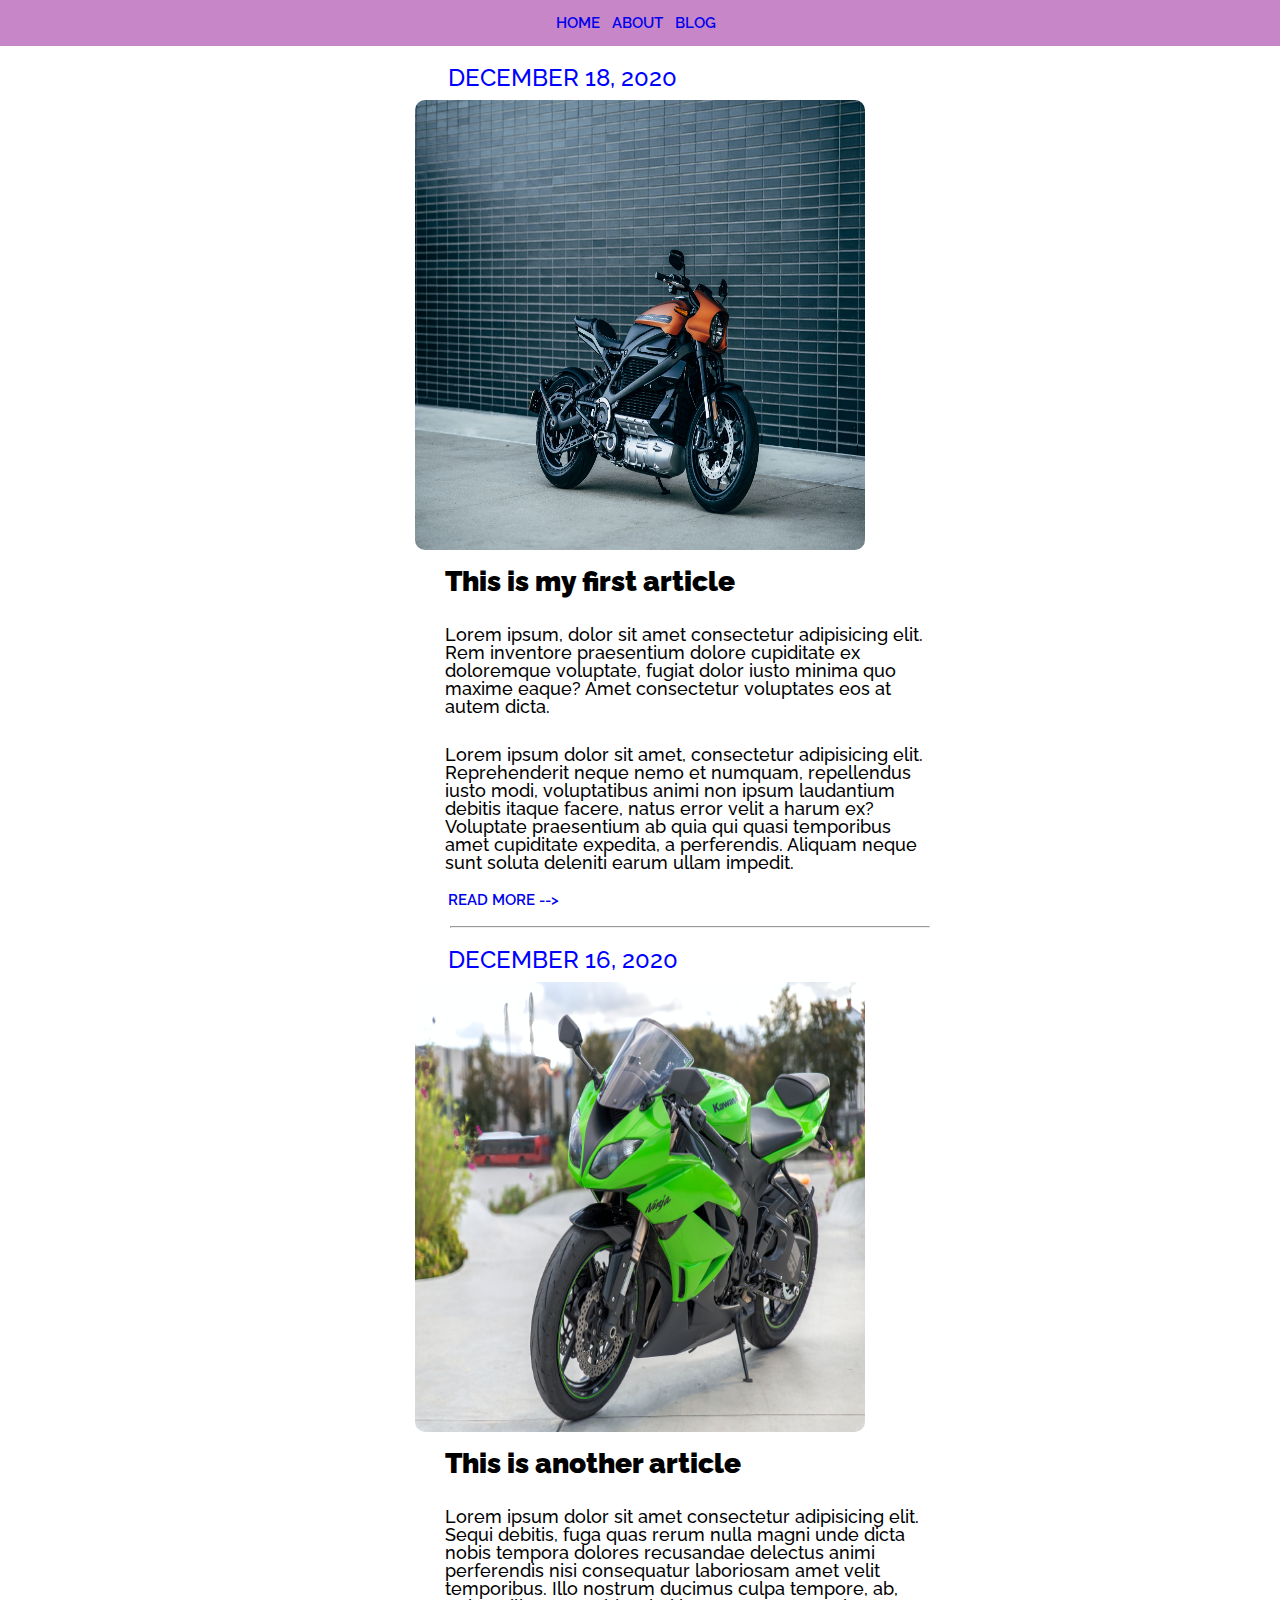
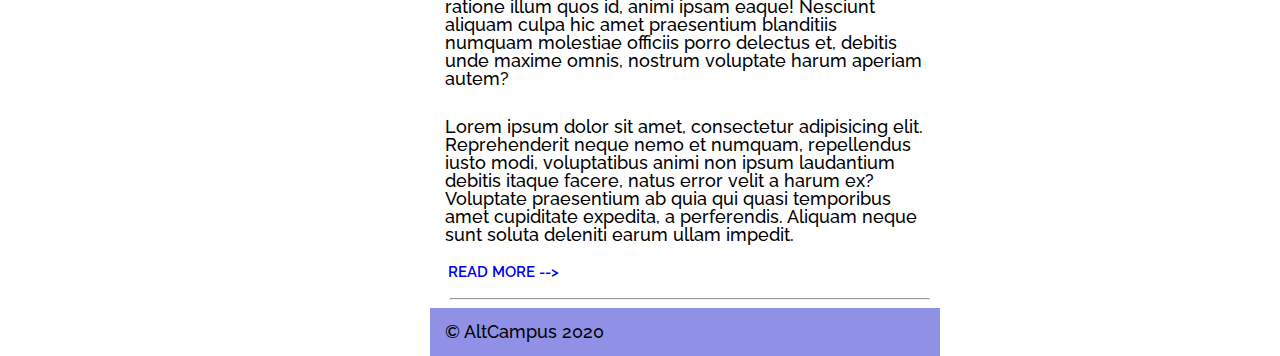
==== block-BHaaan/index.html @ cbf6d1f7 "More on HTML CSS - Assignment 3" ====
<!DOCTYPE html>
<html lang="en">
<head>
    <meta charset="UTF-8">
    <meta name="viewport" content="width=device-width, initial-scale=1.0">
    <title>More on HTML CSS - Assignment 3</title>
    <link rel="stylesheet" href="stylesheet/style.css">
    <link rel="preconnect" href="https://fonts.gstatic.com">
    <link href="https://fonts.googleapis.com/css2?family=Raleway:wght@300&display=swap" rel="stylesheet">
</head>
<body>
    <header class="navbar">
        <nav>
            <a href="#">Home</a>
            &nbsp;
            <a href="#">About</a>
            &nbsp;
            <a href="#">Blog</a>
            &nbsp;
        </nav>
    </header>
    <main>
        <section>
            <h3>December 18, 2020</h3>
            <img src="img/bike1.jpg" alt="Superbike">
            <article>
                <h2>This is my first article</h2>
                <p>
                Lorem ipsum, dolor sit amet consectetur adipisicing elit. Rem inventore praesentium dolore cupiditate ex doloremque voluptate, fugiat dolor iusto minima quo maxime eaque? Amet consectetur voluptates eos at autem dicta.
                </p>
                <p>
                Lorem ipsum dolor sit amet, consectetur adipisicing elit. Reprehenderit neque nemo et numquam, repellendus iusto modi, voluptatibus animi non ipsum laudantium debitis itaque facere, natus error velit a harum ex? Voluptate praesentium ab quia qui quasi temporibus amet cupiditate expedita, a perferendis. Aliquam neque sunt soluta deleniti earum ullam impedit.
                </p>
                <h4>
                    <a href="#">READ MORE --> </a>      
                </h4>
                <hr>
            </article>
        </section>

        <section>
            <h3>December 16, 2020</h3>
            <img src="img/bike2.jpg" alt="Ninja">
            <article>
                <h2>This is another article</h2>
                <p>
                Lorem ipsum dolor sit amet consectetur adipisicing elit. Sequi debitis, fuga quas rerum nulla magni unde dicta nobis tempora dolores recusandae delectus animi perferendis nisi consequatur laboriosam amet velit temporibus. Illo nostrum ducimus culpa tempore, ab, ratione illum quos id, animi ipsam eaque! Nesciunt aliquam culpa hic amet praesentium blanditiis numquam molestiae officiis porro delectus et, debitis unde maxime omnis, nostrum voluptate harum aperiam autem?
                </p>
                <p>
                Lorem ipsum dolor sit amet, consectetur adipisicing elit. Reprehenderit neque nemo et numquam, repellendus iusto modi, voluptatibus animi non ipsum laudantium debitis itaque facere, natus error velit a harum ex? Voluptate praesentium ab quia qui quasi temporibus amet cupiditate expedita, a perferendis. Aliquam neque sunt soluta deleniti earum ullam impedit.
                </p>
                <h4>
                    <a href="#">READ MORE --> </a>      
                </h4>
                <hr>
            </article>
        </section>
    </main>

    <footer>
            <p id="footer">&copy; AltCampus 2020</p>
    </footer>
    
</body>
</html>
---- block-BHaaan/stylesheet/style.css ----
/* Eric Meyer CSS Resets */
/* http://meyerweb.com/eric/tools/css/reset/ 
   v2.0 | 20110126
   License: none (public domain)
*/

html, body, div, span, applet, object, iframe,
h1, h2, h3, h4, h5, h6, p, blockquote, pre,
a, abbr, acronym, address, big, cite, code,
del, dfn, em, img, ins, kbd, q, s, samp,
small, strike, strong, sub, sup, tt, var,
b, u, i, center,
dl, dt, dd, ol, ul, li,
fieldset, form, label, legend,
table, caption, tbody, tfoot, thead, tr, th, td,
article, aside, canvas, details, embed, 
figure, figcaption, footer, header, hgroup, 
menu, nav, output, ruby, section, summary,
time, mark, audio, video {
	margin: 0;
	padding: 0;
	border: 0;
	font-size: 100%;
	font: inherit;
	vertical-align: baseline;
}
/* HTML5 display-role reset for older browsers */
article, aside, details, figcaption, figure, 
footer, header, hgroup, menu, nav, section {
	display: block;
}
body {
	line-height: 1;
}
ol, ul {
	list-style: none;
}
blockquote, q {
	quotes: none;
}
blockquote:before, blockquote:after,
q:before, q:after {
	content: '';
	content: none;
}
table {
	border-collapse: collapse;
	border-spacing: 0;
}

/* Eric Meyer CSS Reset Ends */

/* Custom CSS Begins */

body {
    font-family: 'Raleway', sans-serif;
}

.navbar {
    background-color: #C786C7;
    text-align: center;
    padding: 15px;
    text-transform: uppercase;
}

a {
    text-decoration: none;
    font-size: 15px;
    font-weight: 600;
}

img {
    width: 450px;
    height: 450px;
    border-radius: 10px;
}

section {
    margin-top: 20px;
    text-align: center;    
}

h2 {
    color: black;
    font-size: 28px;
    font-weight: 900;
    padding: 15px;
    text-align: left;
    margin-left: 430px;
}
h3 {
    font-size: 24px;
    color: blue;
    font-weight: 500;
    text-transform: uppercase;
    text-align: left;
    margin-left: 448px;
    padding-bottom: 10px;
}

p {
    color: black;
    font-size: 18px;
    font-weight: 500;
    padding: 15px;
    text-align: left;
    margin-left: 430px;
    margin-right: 340px;
}

h4 {
    font-size: 21px;
    color: blue;
    font-weight: 500;
    text-transform: uppercase;
    text-align: left;
    margin-left: 448px;
    padding-bottom: 10px;
}

hr {
    margin-right: 350px;
    margin-left: 450px;
}

#footer {
    background-color: #9090E7;
}
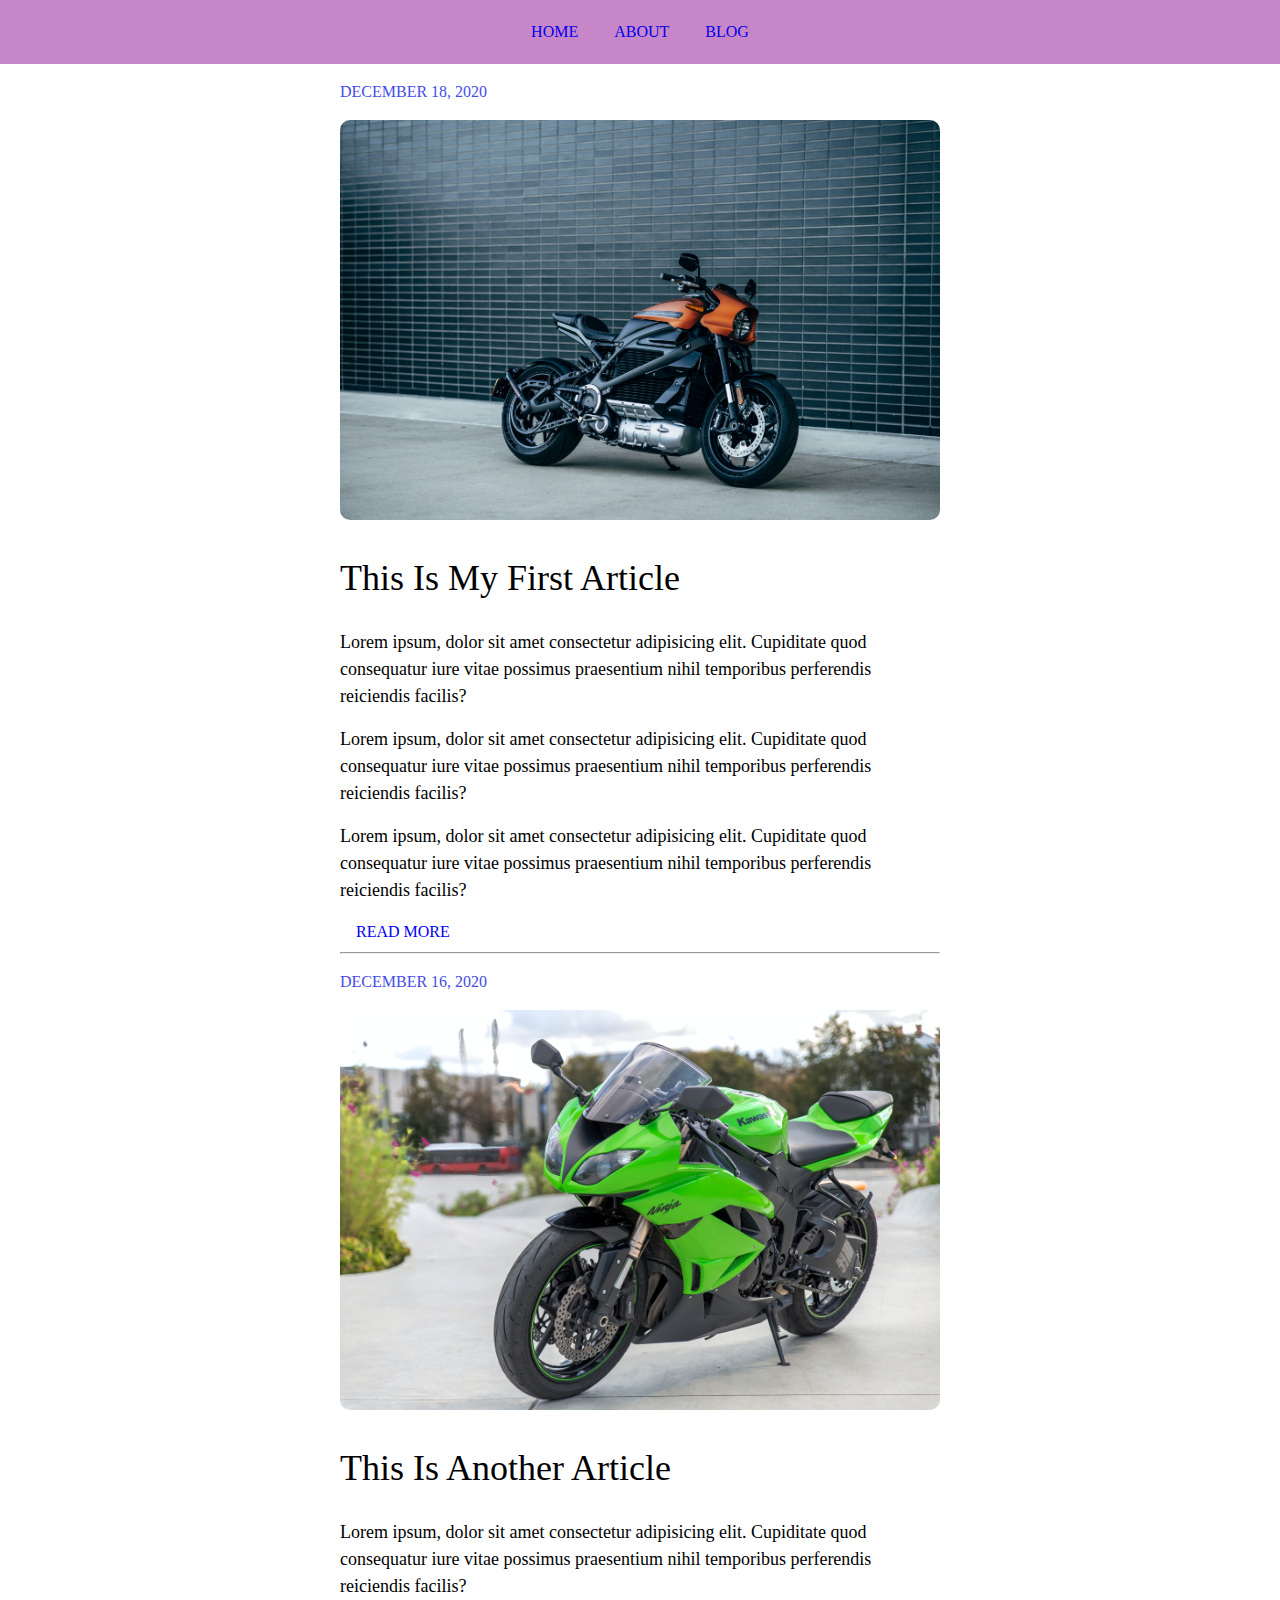
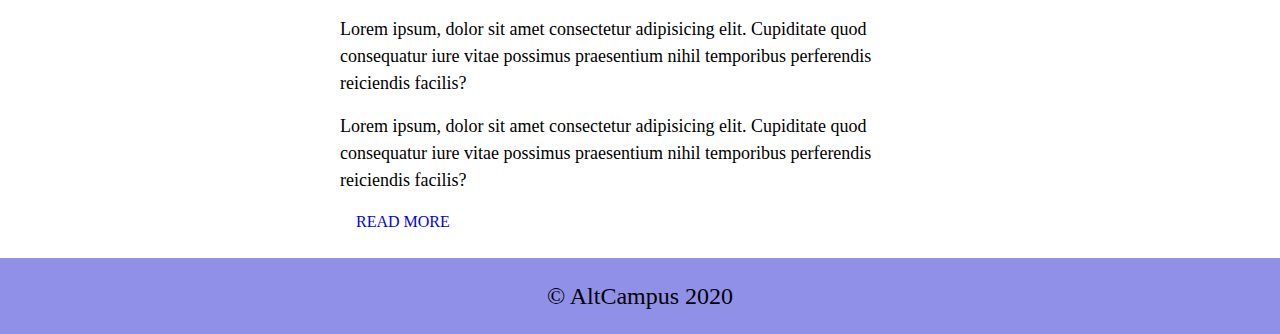
==== commit 2f822f62: "Modified design after feedback" ====
--- a/block-BHaaan/index.html
+++ b/block-BHaaan/index.html
@@ -9,57 +9,60 @@
     <link href="https://fonts.googleapis.com/css2?family=Raleway:wght@300&display=swap" rel="stylesheet">
 </head>
 <body>
-    <header class="navbar">
+    <header class="header">
         <nav>
             <a href="#">Home</a>
-            &nbsp;
             <a href="#">About</a>
-            &nbsp;
-            <a href="#">Blog</a>
-            &nbsp;
+            <a href="#">Blog</a> 
         </nav>
     </header>
     <main>
-        <section>
-            <h3>December 18, 2020</h3>
-            <img src="img/bike1.jpg" alt="Superbike">
+        <section class="blog">
             <article>
-                <h2>This is my first article</h2>
-                <p>
-                Lorem ipsum, dolor sit amet consectetur adipisicing elit. Rem inventore praesentium dolore cupiditate ex doloremque voluptate, fugiat dolor iusto minima quo maxime eaque? Amet consectetur voluptates eos at autem dicta.
+                <div class="time">
+                    <time datetime="18-12-2020">December 18, 2020</time>
+                </div>
+                <div>
+                    <img src="img/bike1.jpg" alt="Superbike">
+                </div>
+                <h2 class="heading">This is my first article</h2>
+                <p class="text">
+                    Lorem ipsum, dolor sit amet consectetur adipisicing elit. Cupiditate quod consequatur iure vitae possimus praesentium nihil temporibus perferendis reiciendis facilis?
                 </p>
-                <p>
-                Lorem ipsum dolor sit amet, consectetur adipisicing elit. Reprehenderit neque nemo et numquam, repellendus iusto modi, voluptatibus animi non ipsum laudantium debitis itaque facere, natus error velit a harum ex? Voluptate praesentium ab quia qui quasi temporibus amet cupiditate expedita, a perferendis. Aliquam neque sunt soluta deleniti earum ullam impedit.
+                <p class="text">
+                    Lorem ipsum, dolor sit amet consectetur adipisicing elit. Cupiditate quod consequatur iure vitae possimus praesentium nihil temporibus perferendis reiciendis facilis?
                 </p>
-                <h4>
-                    <a href="#">READ MORE --> </a>      
-                </h4>
+                <p class="text">
+                    Lorem ipsum, dolor sit amet consectetur adipisicing elit. Cupiditate quod consequatur iure vitae possimus praesentium nihil temporibus perferendis reiciendis facilis?
+                </p>
+                <a href="#">Read More</a>
                 <hr>
             </article>
-        </section>
-
-        <section>
-            <h3>December 16, 2020</h3>
-            <img src="img/bike2.jpg" alt="Ninja">
             <article>
-                <h2>This is another article</h2>
-                <p>
-                Lorem ipsum dolor sit amet consectetur adipisicing elit. Sequi debitis, fuga quas rerum nulla magni unde dicta nobis tempora dolores recusandae delectus animi perferendis nisi consequatur laboriosam amet velit temporibus. Illo nostrum ducimus culpa tempore, ab, ratione illum quos id, animi ipsam eaque! Nesciunt aliquam culpa hic amet praesentium blanditiis numquam molestiae officiis porro delectus et, debitis unde maxime omnis, nostrum voluptate harum aperiam autem?
+                <div class="time">
+                    <time datetime="18-12-2020">December 16, 2020</time>
+                </div>
+                <div>
+                    <img src="img/bike2.jpg" alt="Ninja">
+                </div>
+                <h2 class="heading">This is another article</h2>
+                <p class="text">
+                    Lorem ipsum, dolor sit amet consectetur adipisicing elit. Cupiditate quod consequatur iure vitae possimus praesentium nihil temporibus perferendis reiciendis facilis?
                 </p>
-                <p>
-                Lorem ipsum dolor sit amet, consectetur adipisicing elit. Reprehenderit neque nemo et numquam, repellendus iusto modi, voluptatibus animi non ipsum laudantium debitis itaque facere, natus error velit a harum ex? Voluptate praesentium ab quia qui quasi temporibus amet cupiditate expedita, a perferendis. Aliquam neque sunt soluta deleniti earum ullam impedit.
+                <p class="text">
+                    Lorem ipsum, dolor sit amet consectetur adipisicing elit. Cupiditate quod consequatur iure vitae possimus praesentium nihil temporibus perferendis reiciendis facilis?
                 </p>
-                <h4>
-                    <a href="#">READ MORE --> </a>      
-                </h4>
-                <hr>
+                <p class="text">
+                    Lorem ipsum, dolor sit amet consectetur adipisicing elit. Cupiditate quod consequatur iure vitae possimus praesentium nihil temporibus perferendis reiciendis facilis?
+                </p>
+                <a href="#">Read More</a>
             </article>
         </section>
     </main>
 
-    <footer>
-            <p id="footer">&copy; AltCampus 2020</p>
-    </footer>
+    <footer class="footer">
+            <small>&copy; AltCampus 2020</small>
+    </footer> 
     
 </body>
 </html>--- a/block-BHaaan/stylesheet/style.css
+++ b/block-BHaaan/stylesheet/style.css
@@ -53,76 +53,57 @@
 /* Custom CSS Begins */
 
 body {
-    font-family: 'Raleway', sans-serif;
+    line-height: 1.5;
 }
 
-.navbar {
-    background-color: #C786C7;
+.header {
+    background-color: #c786c7 ;
     text-align: center;
-    padding: 15px;
+    padding: 20px;
+}
+
+a {
+    margin-left: 16px;
+    margin-right: 16px;
+    text-transform: uppercase;
+    text-decoration: none;
+}
+
+/* Article */
+img {
+    /* width: 400px; */
+    width: 100%;
+    border-radius: 10px;
+}
+
+.blog {
+    width: 600px;
+    margin: 0 auto; 
+    /* 0 is for top and bottm; auto is for left and right; auto distributes margin automatically */
+}
+
+.time {
+    color: #454ce7;
+    margin: 16px 0;
     text-transform: uppercase;
 }
 
-a {
-    text-decoration: none;
-    font-size: 15px;
-    font-weight: 600;
+.heading {
+    font-size: 36px;
+    color: black;
+    margin: 24px 0;
+    text-transform: capitalize;
 }
 
-img {
-    width: 450px;
-    height: 450px;
-    border-radius: 10px;
+.text {
+    font-size: 18px;
+    margin-bottom: 16px;
 }
 
-section {
-    margin-top: 20px;
-    text-align: center;    
-}
-
-h2 {
-    color: black;
-    font-size: 28px;
-    font-weight: 900;
-    padding: 15px;
-    text-align: left;
-    margin-left: 430px;
-}
-h3 {
+.footer {
+    background-color: #9090e8;
+    text-align: center;
+    padding: 20px;
+    margin-top: 24px;
     font-size: 24px;
-    color: blue;
-    font-weight: 500;
-    text-transform: uppercase;
-    text-align: left;
-    margin-left: 448px;
-    padding-bottom: 10px;
-}
-
-p {
-    color: black;
-    font-size: 18px;
-    font-weight: 500;
-    padding: 15px;
-    text-align: left;
-    margin-left: 430px;
-    margin-right: 340px;
-}
-
-h4 {
-    font-size: 21px;
-    color: blue;
-    font-weight: 500;
-    text-transform: uppercase;
-    text-align: left;
-    margin-left: 448px;
-    padding-bottom: 10px;
-}
-
-hr {
-    margin-right: 350px;
-    margin-left: 450px;
-}
-
-#footer {
-    background-color: #9090E7;
 }